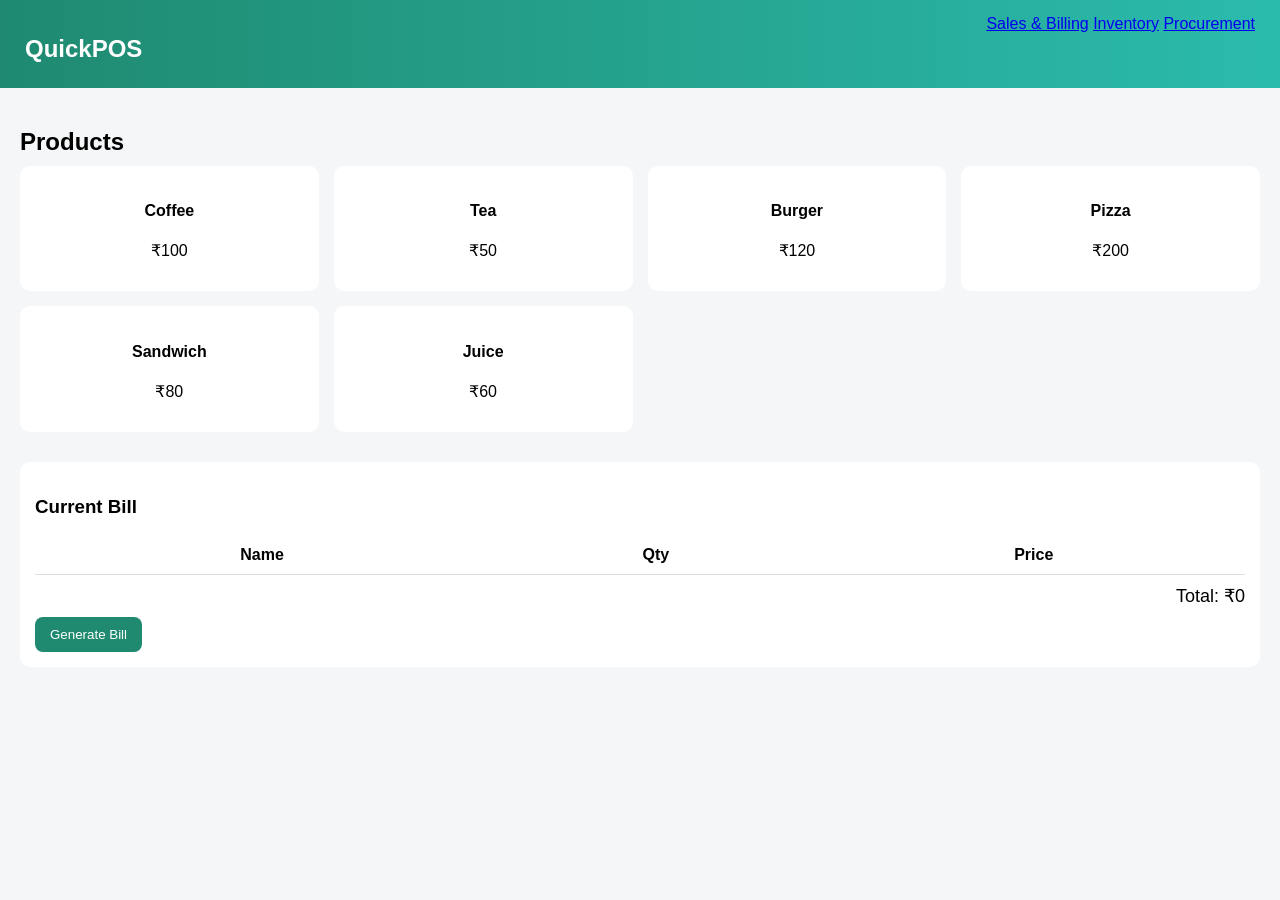
==== templates/index.html @ 678deaf2 "Create index.html" ====
<!DOCTYPE html>
<html>
<head>
    <title>QuickPOS</title>

    <style>
        body {
            margin: 0;
            font-family: Arial;
            background: #f4f6f8;
        }

        .navbar {
            background: linear-gradient(to right, #1f8a70, #2bbbad);
            color: white;
            padding: 15px 25px;
            display: flex;
            justify-content: space-between;
        }

        .container {
            padding: 20px;
        }

        h2 {
            margin-bottom: 10px;
        }

        /* PRODUCTS GRID */
        .products {
            display: grid;
            grid-template-columns: repeat(4, 1fr);
            gap: 15px;
        }

        .product {
            background: white;
            padding: 15px;
            border-radius: 10px;
            text-align: center;
            cursor: pointer;
            transition: 0.2s;
        }

        .product:hover {
            background: #e6f7f3;
        }

        /* BILL (BOTTOM) */
        .bill {
            margin-top: 30px;
            background: white;
            padding: 15px;
            border-radius: 10px;
        }

        .bill table {
            width: 100%;
            border-collapse: collapse;
        }

        .bill th, .bill td {
            padding: 10px;
            border-bottom: 1px solid #ddd;
        }

        .total {
            text-align: right;
            font-size: 18px;
            margin-top: 10px;
        }

        .btn {
            background: #1f8a70;
            color: white;
            padding: 10px 15px;
            border: none;
            border-radius: 8px;
            cursor: pointer;
            margin-top: 10px;
        }

    </style>
</head>

<body>

<div class="navbar">
    <h2>QuickPOS</h2>
    <div>
        <a href="/">Sales & Billing</a>
        <a href="/inventory">Inventory</a>
        <a href="/procurement">Procurement</a>
    </div>
</div>

<div class="container">

    <h2>Products</h2>

    <!-- PRODUCTS -->
    <div class="products" id="products"></div>

    <!-- BILL (BOTTOM) -->
    <div class="bill">
        <h3>Current Bill</h3>

        <table>
            <thead>
                <tr>
                    <th>Name</th>
                    <th>Qty</th>
                    <th>Price</th>
                </tr>
            </thead>
            <tbody id="billTable"></tbody>
        </table>

        <div class="total">
            Total: ₹<span id="total">0</span>
        </div>

        <button class="btn" onclick="checkout()">Generate Bill</button>
    </div>

</div>

<script>

// SAMPLE PRODUCTS (you can replace with API later)
let products = [
    {name:"Coffee", price:100},
    {name:"Tea", price:50},
    {name:"Burger", price:120},
    {name:"Pizza", price:200},
    {name:"Sandwich", price:80},
    {name:"Juice", price:60}
];

let bill = [];

// LOAD PRODUCTS
function loadProducts(){
    let html = "";

    products.forEach((p,i)=>{
        html += `
        <div class="product" onclick="addToBill(${i})">
            <h4>${p.name}</h4>
            <p>₹${p.price}</p>
        </div>`;
    });

    document.getElementById("products").innerHTML = html;
}

// ADD TO BILL
function addToBill(i){
    let item = products[i];

    let found = bill.find(b=>b.name===item.name);

    if(found){
        found.qty += 1;
    } else {
        bill.push({...item, qty:1});
    }

    updateBill();
}

// UPDATE BILL
function updateBill(){
    let html = "";
    let total = 0;

    bill.forEach(b=>{
        total += b.price * b.qty;

        html += `
        <tr>
            <td>${b.name}</td>
            <td>${b.qty}</td>
            <td>₹${b.price * b.qty}</td>
        </tr>`;
    });

    document.getElementById("billTable").innerHTML = html;
    document.getElementById("total").innerText = total;
}

// CHECKOUT
function checkout(){
    alert("Bill Generated ₹" + document.getElementById("total").innerText);
    bill = [];
    updateBill();
}

// INIT
loadProducts();

</script>

</body>
</html>
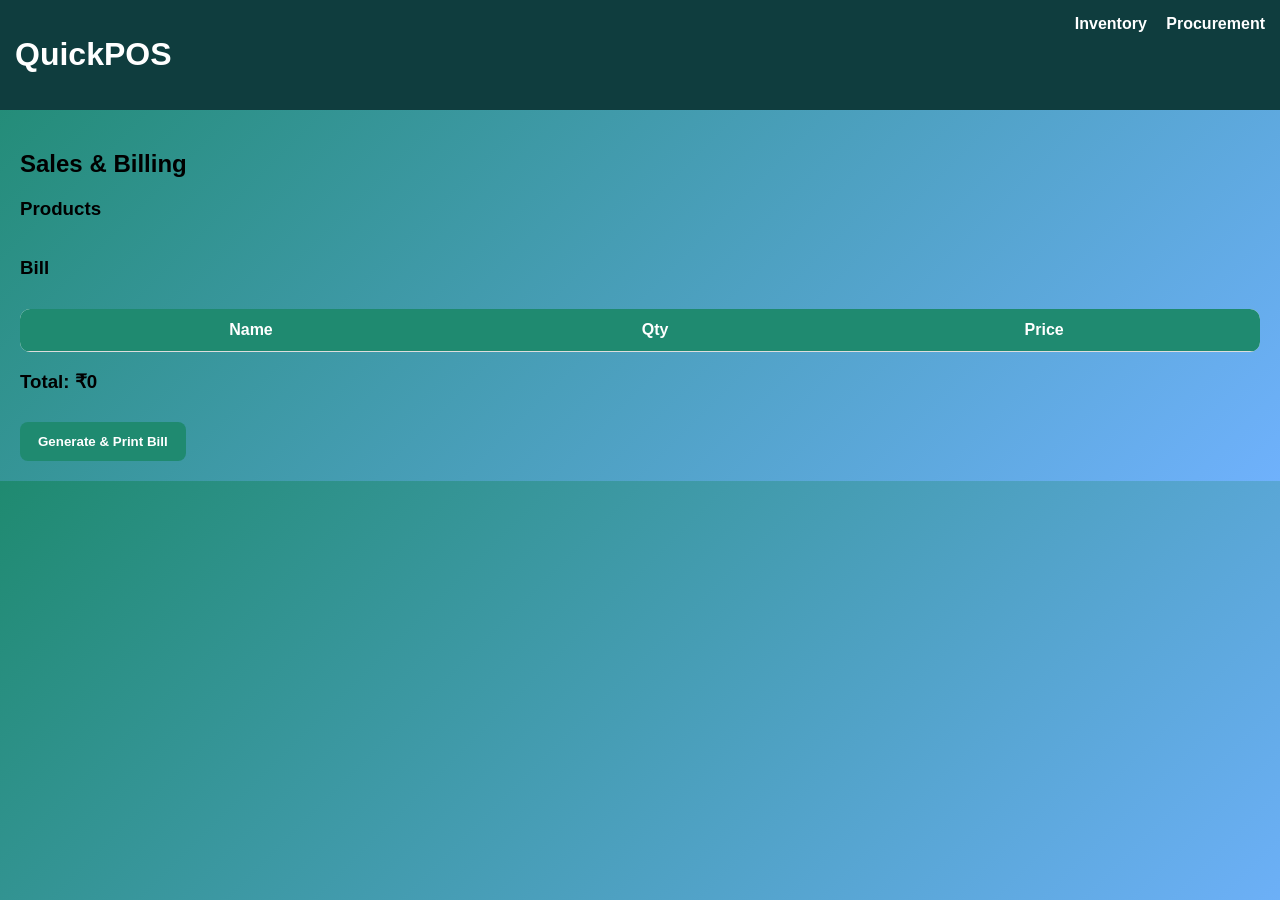
==== commit 05d0c546: "Update index.html" ====
--- a/templates/index.html
+++ b/templates/index.html
@@ -1,187 +1,143 @@
 <!DOCTYPE html>
-<html>
+<html lang="en">
 <head>
-    <title>QuickPOS</title>
-
-    <style>
-        body {
-            margin: 0;
-            font-family: Arial;
-            background: #f4f6f8;
-        }
-
-        .navbar {
-            background: linear-gradient(to right, #1f8a70, #2bbbad);
-            color: white;
-            padding: 15px 25px;
-            display: flex;
-            justify-content: space-between;
-        }
-
-        .container {
-            padding: 20px;
-        }
-
-        h2 {
-            margin-bottom: 10px;
-        }
-
-        /* PRODUCTS GRID */
-        .products {
-            display: grid;
-            grid-template-columns: repeat(4, 1fr);
-            gap: 15px;
-        }
-
-        .product {
-            background: white;
-            padding: 15px;
-            border-radius: 10px;
-            text-align: center;
-            cursor: pointer;
-            transition: 0.2s;
-        }
-
-        .product:hover {
-            background: #e6f7f3;
-        }
-
-        /* BILL (BOTTOM) */
-        .bill {
-            margin-top: 30px;
-            background: white;
-            padding: 15px;
-            border-radius: 10px;
-        }
-
-        .bill table {
-            width: 100%;
-            border-collapse: collapse;
-        }
-
-        .bill th, .bill td {
-            padding: 10px;
-            border-bottom: 1px solid #ddd;
-        }
-
-        .total {
-            text-align: right;
-            font-size: 18px;
-            margin-top: 10px;
-        }
-
-        .btn {
-            background: #1f8a70;
-            color: white;
-            padding: 10px 15px;
-            border: none;
-            border-radius: 8px;
-            cursor: pointer;
-            margin-top: 10px;
-        }
-
-    </style>
+
+<!-- 🔹 LEVEL 1: ON-PAGE SEO -->
+<meta charset="UTF-8">
+<meta name="description" content="QuickPOS system for billing, inventory and procurement management">
+<meta name="keywords" content="POS, billing system, inventory, procurement, sales software">
+<meta name="author" content="Manasa">
+
+<!-- 🔹 LEVEL 2: TECHNICAL SEO -->
+<meta name="viewport" content="width=device-width, initial-scale=1.0">
+<meta name="robots" content="index, follow">
+
+<!-- 🔹 LEVEL 5: ADVANCED SEO -->
+<meta property="og:title" content="QuickPOS System">
+<meta property="og:description" content="Smart POS system for billing and inventory management">
+<meta property="og:type" content="website">
+
+<title>QuickPOS - Sales & Billing System</title>
+
+<style>
+body{font-family:Arial;margin:0;background:linear-gradient(135deg,#1f8a70,#6fb1fc);}
+.navbar{background:#0f3d3e;color:white;padding:15px;display:flex;justify-content:space-between;}
+.navbar a{color:white;text-decoration:none;margin-left:15px;font-weight:bold;}
+.container{padding:20px;}
+#products{display:flex;flex-wrap:wrap;gap:20px;}
+
+.product{
+background:linear-gradient(145deg,#fdfbfb,#ebedee);
+padding:25px;
+width:200px;
+text-align:center;
+border-radius:15px;
+box-shadow:0 8px 20px rgba(0,0,0,0.25);
+cursor:pointer;
+transition:transform 0.2s;
+font-weight:bold;
+font-size:20px;
+}
+
+.product:hover{
+transform:scale(1.1);
+background:linear-gradient(145deg,#ffeaa7,#fab1a0);
+}
+
+table{width:100%;border-collapse:collapse;margin-top:30px;background:white;border-radius:10px;overflow:hidden;}
+th,td{padding:12px;border-bottom:1px solid #ddd;}
+th{background:#1f8a70;color:white;}
+
+.btn{
+background:#1f8a70;
+color:white;
+padding:12px 18px;
+border:none;
+border-radius:8px;
+cursor:pointer;
+margin-top:10px;
+font-weight:bold;
+}
+
+.btn:hover{background:#6fb1fc;}
+</style>
+
 </head>
 
 <body>
 
+<!-- 🔹 LEVEL 3: NAVIGATION SEO -->
 <div class="navbar">
-    <h2>QuickPOS</h2>
-    <div>
-        <a href="/">Sales & Billing</a>
-        <a href="/inventory">Inventory</a>
-        <a href="/procurement">Procurement</a>
-    </div>
+<h1>QuickPOS</h1>
+<div>
+<a href="/inventory">Inventory</a> 
+<a href="/procurement">Procurement</a>
 </div>
+</div>
 
 <div class="container">
 
-    <h2>Products</h2>
-
-    <!-- PRODUCTS -->
-    <div class="products" id="products"></div>
-
-    <!-- BILL (BOTTOM) -->
-    <div class="bill">
-        <h3>Current Bill</h3>
-
-        <table>
-            <thead>
-                <tr>
-                    <th>Name</th>
-                    <th>Qty</th>
-                    <th>Price</th>
-                </tr>
-            </thead>
-            <tbody id="billTable"></tbody>
-        </table>
-
-        <div class="total">
-            Total: ₹<span id="total">0</span>
-        </div>
-
-        <button class="btn" onclick="checkout()">Generate Bill</button>
-    </div>
+<!-- 🔹 LEVEL 3: STRUCTURED HEADINGS -->
+<h2>Sales & Billing</h2>
+
+<h3>Products</h3>
+<div id="products"></div>
+
+<h3>Bill</h3>
+<table>
+<thead><tr><th>Name</th><th>Qty</th><th>Price</th></tr></thead>
+<tbody id="billTable"></tbody>
+</table>
+
+<h3>Total: ₹<span id="total">0</span></h3>
+
+<button class="btn" onclick="checkout()">Generate & Print Bill</button>
 
 </div>
 
 <script>
-
-// SAMPLE PRODUCTS (you can replace with API later)
-let products = [
-    {name:"Coffee", price:100},
-    {name:"Tea", price:50},
-    {name:"Burger", price:120},
-    {name:"Pizza", price:200},
-    {name:"Sandwich", price:80},
-    {name:"Juice", price:60}
-];
-
-let bill = [];
-
-// LOAD PRODUCTS
-function loadProducts(){
+let cart = [];
+
+async function loadProducts() {
+    const res = await fetch("/api/products/all");
+    const data = await res.json();
+
     let html = "";
-
-    products.forEach((p,i)=>{
+    data.forEach(p=>{
         html += `
-        <div class="product" onclick="addToBill(${i})">
-            <h4>${p.name}</h4>
-            <p>₹${p.price}</p>
+        <div class="product" onclick="addToCart(${p.id},'${p.name}',${p.price})">
+            ${p.name}<br>₹${p.price}
         </div>`;
     });
 
     document.getElementById("products").innerHTML = html;
 }
 
-// ADD TO BILL
-function addToBill(i){
-    let item = products[i];
-
-    let found = bill.find(b=>b.name===item.name);
-
-    if(found){
-        found.qty += 1;
-    } else {
-        bill.push({...item, qty:1});
+function addToCart(id,name,price){
+    let item = cart.find(c=>c.id===id);
+
+    if(item){
+        item.qty++;
+    }else{
+        cart.push({id,name,price,qty:1});
     }
 
     updateBill();
 }
 
-// UPDATE BILL
 function updateBill(){
     let html = "";
     let total = 0;
 
-    bill.forEach(b=>{
-        total += b.price * b.qty;
+    cart.forEach(c=>{
+        let rowTotal = c.price * c.qty;
+        total += rowTotal;
 
         html += `
         <tr>
-            <td>${b.name}</td>
-            <td>${b.qty}</td>
-            <td>₹${b.price * b.qty}</td>
+            <td>${c.name}</td>
+            <td>${c.qty}</td>
+            <td>₹${rowTotal}</td>
         </tr>`;
     });
 
@@ -189,16 +145,55 @@
     document.getElementById("total").innerText = total;
 }
 
-// CHECKOUT
-function checkout(){
-    alert("Bill Generated ₹" + document.getElementById("total").innerText);
-    bill = [];
+async function checkout(){
+
+    if(cart.length === 0){
+        alert("Cart empty!");
+        return;
+    }
+
+    let total = cart.reduce((sum,c)=>sum + c.price*c.qty,0);
+
+    await fetch("/api/orders",{
+        method:"POST",
+        headers:{"Content-Type":"application/json"},
+        body: JSON.stringify({
+            total: total,
+            payment_method: "Cash",
+            items: cart
+        })
+    });
+
+    let billHTML = `
+    <h2 style="text-align:center;">🧾 QuickPOS Bill</h2>
+    <table border="1" width="100%" cellpadding="10">
+        <tr><th>Name</th><th>Qty</th><th>Price</th></tr>
+    `;
+
+    cart.forEach(c=>{
+        billHTML += `
+        <tr>
+            <td>${c.name}</td>
+            <td>${c.qty}</td>
+            <td>₹${c.price*c.qty}</td>
+        </tr>`;
+    });
+
+    billHTML += `
+    </table>
+    <h3 style="text-align:right;">Total: ₹${total}</h3>
+    `;
+
+    let win = window.open("", "", "width=600,height=600");
+    win.document.write(billHTML);
+    win.document.close();
+    win.print();
+
+    cart = [];
     updateBill();
 }
 
-// INIT
 loadProducts();
-
 </script>
 
 </body>
